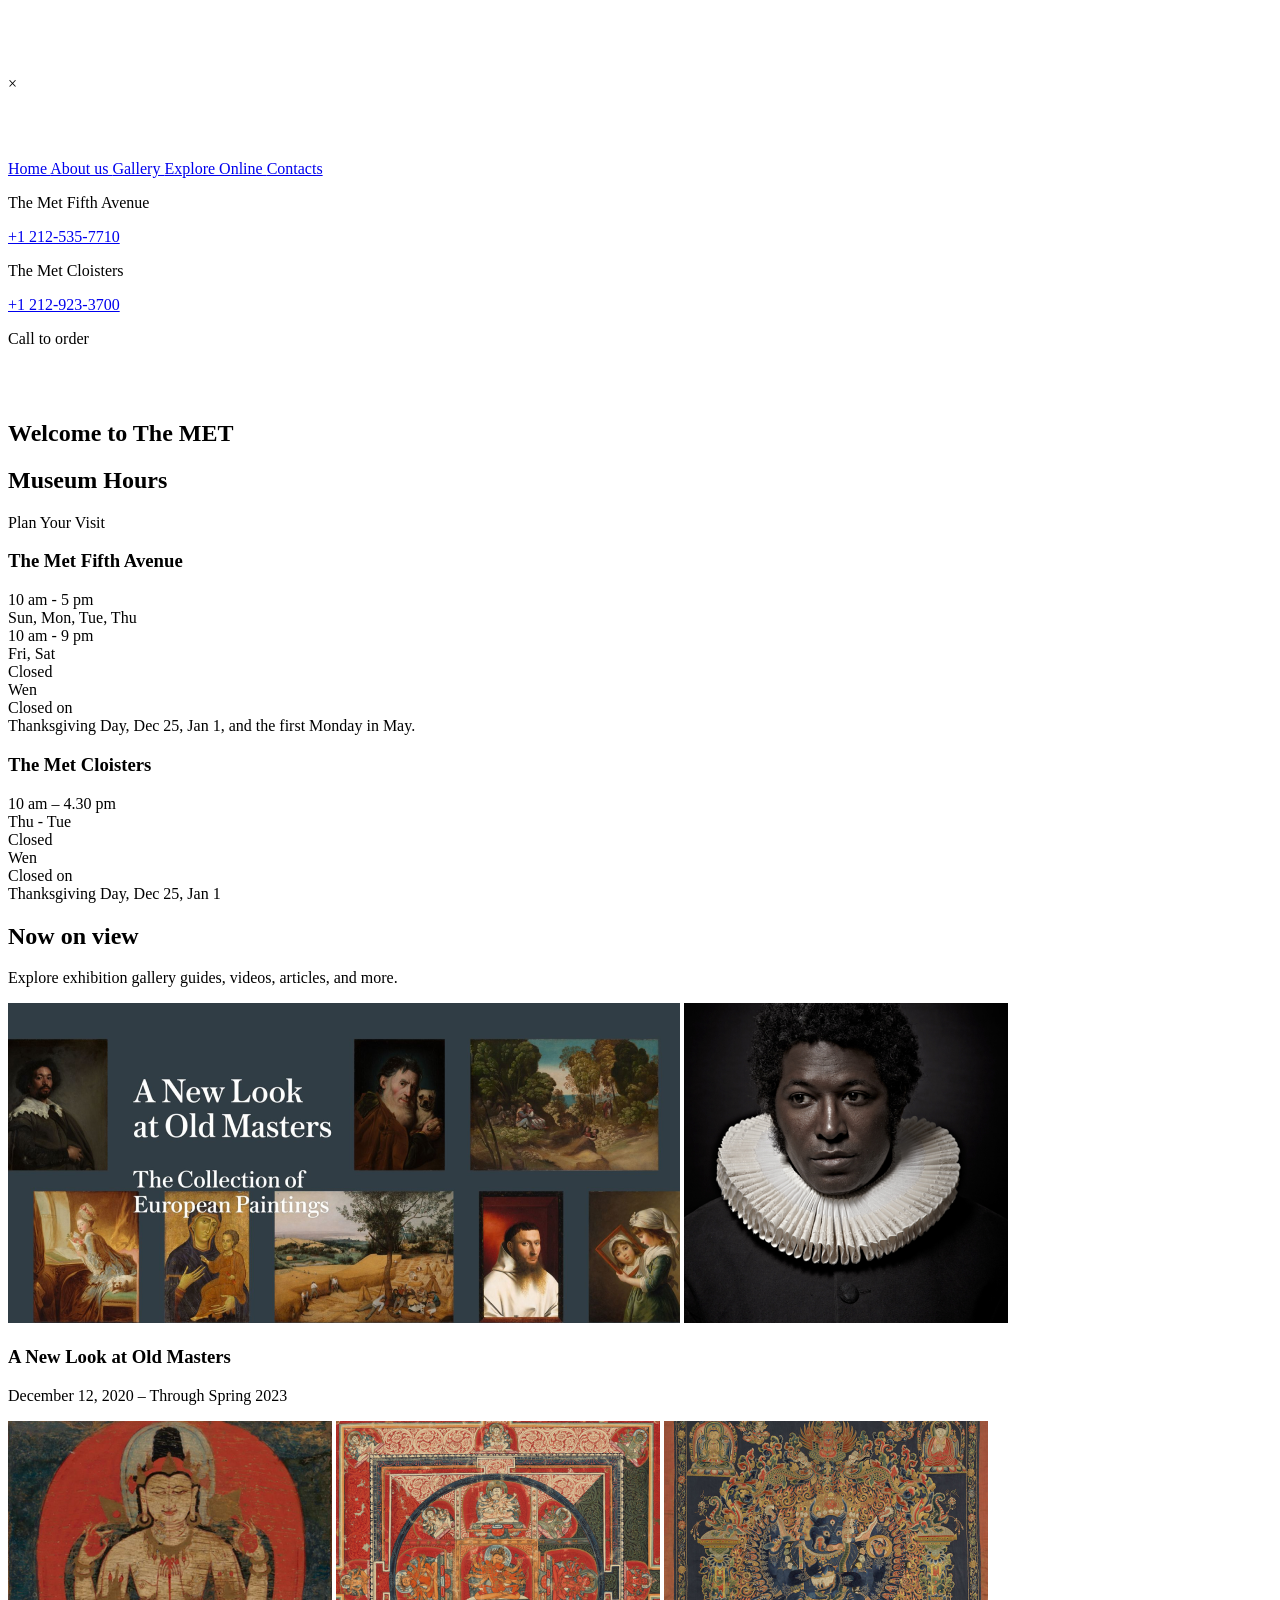
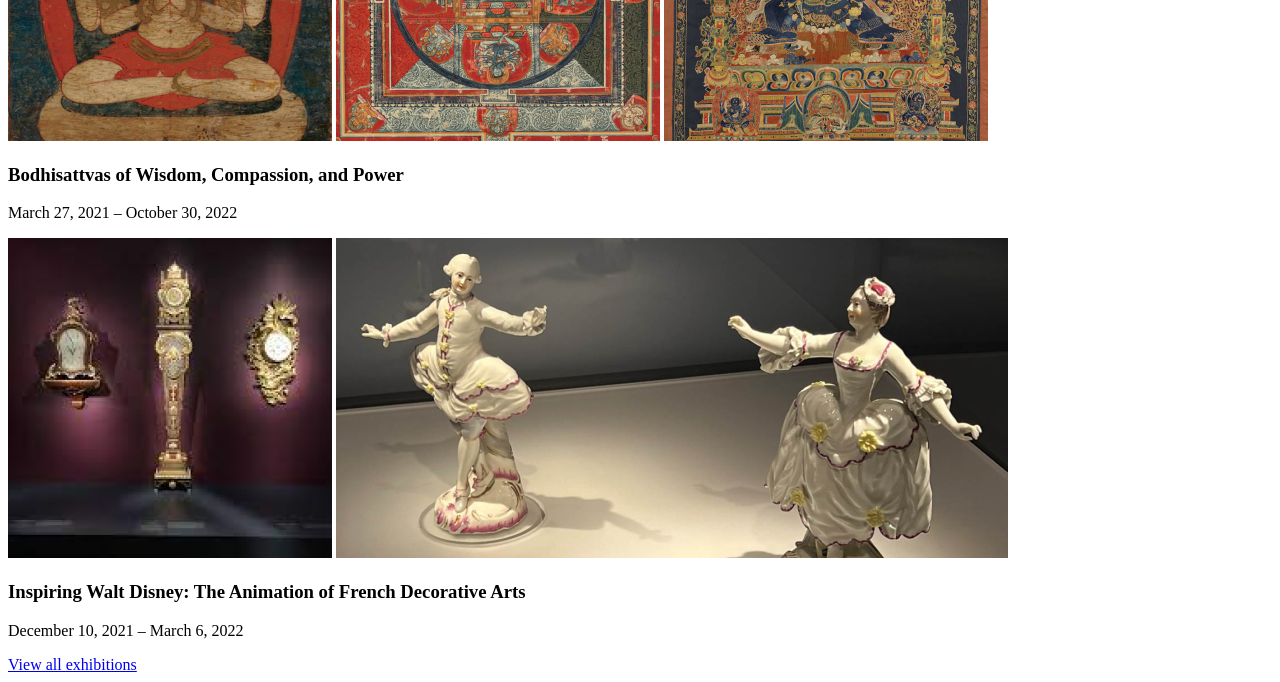
==== src/index.html @ ac32d5b8 "add code error not key" ====
<!doctype html>
<html lang="en">
  <head>
    <meta charset="UTF-8" />
    <meta
      name="viewport"
      content="width=device-width, initial-scale=1.0"
    />
    <title>THE-MET</title>
    <link
      rel="stylesheet"
      href="./styles/main.scss"
    />
    <link
      rel="preconnect"
      href="https://fonts.googleapis.com"
    />
    <link
      rel="preconnect"
      href="https://fonts.gstatic.com"
    />
    <link
      href="https://fonts.googleapis.com/css2?family=Cinzel:wght@400..900&family=Roboto:ital,wght@0,100..900;1,100..900&display=swap"
      rel="stylesheet"
    />
    <link
      rel="icon"
      href="./images/Logo.png"
    />
    <script
      src="scripts/main.js"
      defer
    ></script>
  </head>

  <body class="page">
    <section class="hero">
      <header class="hero__header">
        <div class="hero__container">
          <div class="hero__container_logo">
            <a
              href="index.html"
              class="hero__logo_link"
            >
              <img
                src="./images/Logo.png"
                alt="The MET Logo"
                class="hero__logo"
              />
            </a>
          </div>

          <div
            id="myNav"
            class="hero__overlay"
          >
            <!-- Button to close the overlay navigation -->
            <a
              class="hero__overlay_closebtn"
              onclick="closeNav()"
            >
              &times;
            </a>

            <div class="hero__overlay_logo">
              <a
                href="index.html"
                class="hero__logo_link"
              >
                <img
                  src="./images/Logo.png"
                  alt="The MET Logo"
                  class="hero__logo hero__logo_overlay"
                />
              </a>
            </div>

            <!-- Overlay content -->
            <div class="hero__overlay_content">
              <a
                href="#"
                class="hero__link"
              >
                Home
              </a>
              <a
                href="#"
                class="hero__link"
              >
                About us
              </a>
              <a
                href="#"
                class="hero__link"
              >
                Gallery
              </a>
              <a
                href="#"
                class="hero__link"
              >
                Explore Online
              </a>
              <a
                href="#"
                class="hero__link"
              >
                Contacts
              </a>
            </div>

            <div class="hero__overlay_contacts">
              <p class="hero__overlay_contacts_text">The Met Fifth Avenue</p>
              <a
                href="tel:+12125357710"
                class="hero__link hero__link_contacts hero__link_phone"
              >
                +1 212-535-7710
              </a>
              <p class="hero__overlay_contacts_text">The Met Cloisters</p>
              <a
                href="tel:+12129233700"
                class="hero__link hero__link_contacts hero__link_email"
              >
                +1 212-923-3700
              </a>
              <p class="hero__overlay_contacts_callOrder">Call to order</p>
            </div>
          </div>

          <div class="hero__nav">
            <span
              onmouseover="hoverBtn()"
              class="hero__nav_link call_btn"
            >
              <img
                class="hero__btn hero__btn_call"
                src="./images/Icon-Phone-call.png"
                alt="Menu Icon"
              />
            </span>

            <!-- Use any element to open/show the overlay navigation menu -->
            <span
              onclick="openNav()"
              class="hero__nav_link"
            >
              <img
                class="hero__btn hero__btn_overlay"
                src="./images/Icon-Burger-menu.png"
                alt="Menu Icon"
              />
            </span>
          </div>
        </div>
      </header>

      <div class="hero__text">
        <h1 class="hero__title">Welcome to The MET</h1>
      </div>
    </section>

    <section class="opening">
      <div class="opening__container">
        <div class="opening__text_main">
          <h2 class="opening__title">Museum Hours</h2>
          <span class="opening__title_span">Plan Your Visit</span>
        </div>

        <div class="opening__text_container-avenue">
          <h3 class="opening__text-avenue">The Met Fifth Avenue</h3>

          <div class="opening__time first">10 am - 5 pm</div>
          <div class="opening__time_text second">Sun, Mon, Tue, Thu</div>
          <div class="opening__time third">10 am - 9 pm</div>
          <div class="opening__time_text fourth">Fri, Sat</div>
          <div class="opening__time fifth">Closed</div>
          <div class="opening__time_text sixth">Wen</div>
          <div class="opening__time seventh">Closed on</div>
          <div class="opening__time_text eighth">
            Thanksgiving Day, Dec 25, Jan 1, and the first Monday in May.
          </div>
        </div>

        <div class="opening__text_container-cloisters">
          <h3 class="opening__text firstc">The Met Cloisters</h3>

          <div class="opening__time secondc">10 am – 4.30 pm</div>
          <div class="opening__time_text thirdc">Thu - Tue</div>
          <div class="opening__time fourthc">Closed</div>
          <div class="opening__time_text fifthc">Wen</div>
          <div class="opening__time sixthc">Closed on</div>
          <div class="opening__time_text seventhc">
            Thanksgiving Day, Dec 25, Jan 1
          </div>
        </div>
      </div>
    </section>

    <section class="gallery">
      <div class="gallery__container">
        <h2 class="gallery__title">Now on view</h2>
        <p class="gallery__subtitle">
          Explore exhibition gallery guides, videos, articles, and more.
        </p>

        <div class="gallery__grid">
          <div class="gallery__item gallery__item1">
            <img
              src="./images/1_photo.png"
              alt="Gallery Image 1"
              class="gallery__img"
            />

            <img
              src="./images/1_photo_right.png"
              alt="Gallery Image 1.2"
              class="gallery__img"
            />

            <div class="gallery__img_text">
              <h3 class="gallery__img_title">A New Look at Old Masters</h3>
              <p class="gallery__img_description">
                December 12, 2020 – Through Spring 2023
              </p>
            </div>
          </div>

          <div class="gallery__item gallery__item2">
            <img
              src="./images/2_photo_left.png"
              alt="Gallery Image 2"
              class="gallery__img"
            />

            <img
              src="./images/2_photo_center.png"
              alt="Gallery Image 2.1"
              class="gallery__img"
            />

            <img
              src="./images/2_photo_right.png"
              alt="Gallery Image 2.2"
              class="gallery__img"
            />

            <div class="gallery__img_text">
              <h3 class="gallery__img_title">
                Bodhisattvas of Wisdom, Compassion, and Power
              </h3>
              <p class="gallery__img_description">
                March 27, 2021 – October 30, 2022
              </p>
            </div>
          </div>

          <div class="gallery__item gallery__item3">
            <img
              src="./images/3_photo_left.png"
              alt="Gallery Image 3"
              class="gallery__img"
            />

            <img
              src="./images/3_photo.png"
              alt="Gallery Image 3"
              class="gallery__img"
            />

            <div class="gallery__img_text">
              <h3 class="gallery__img_title">
                Inspiring Walt Disney: The Animation of French Decorative Arts
              </h3>
              <p class="gallery__img_description">
                December 10, 2021 – March 6, 2022
              </p>
            </div>
          </div>

          <div class="gallery__btn_container">
            <a
              href="#"
              class="gallery__btn"
            >
              View all exhibitions
            </a>
          </div>
        </div>
      </div>
    </section>
  </body>
</html>
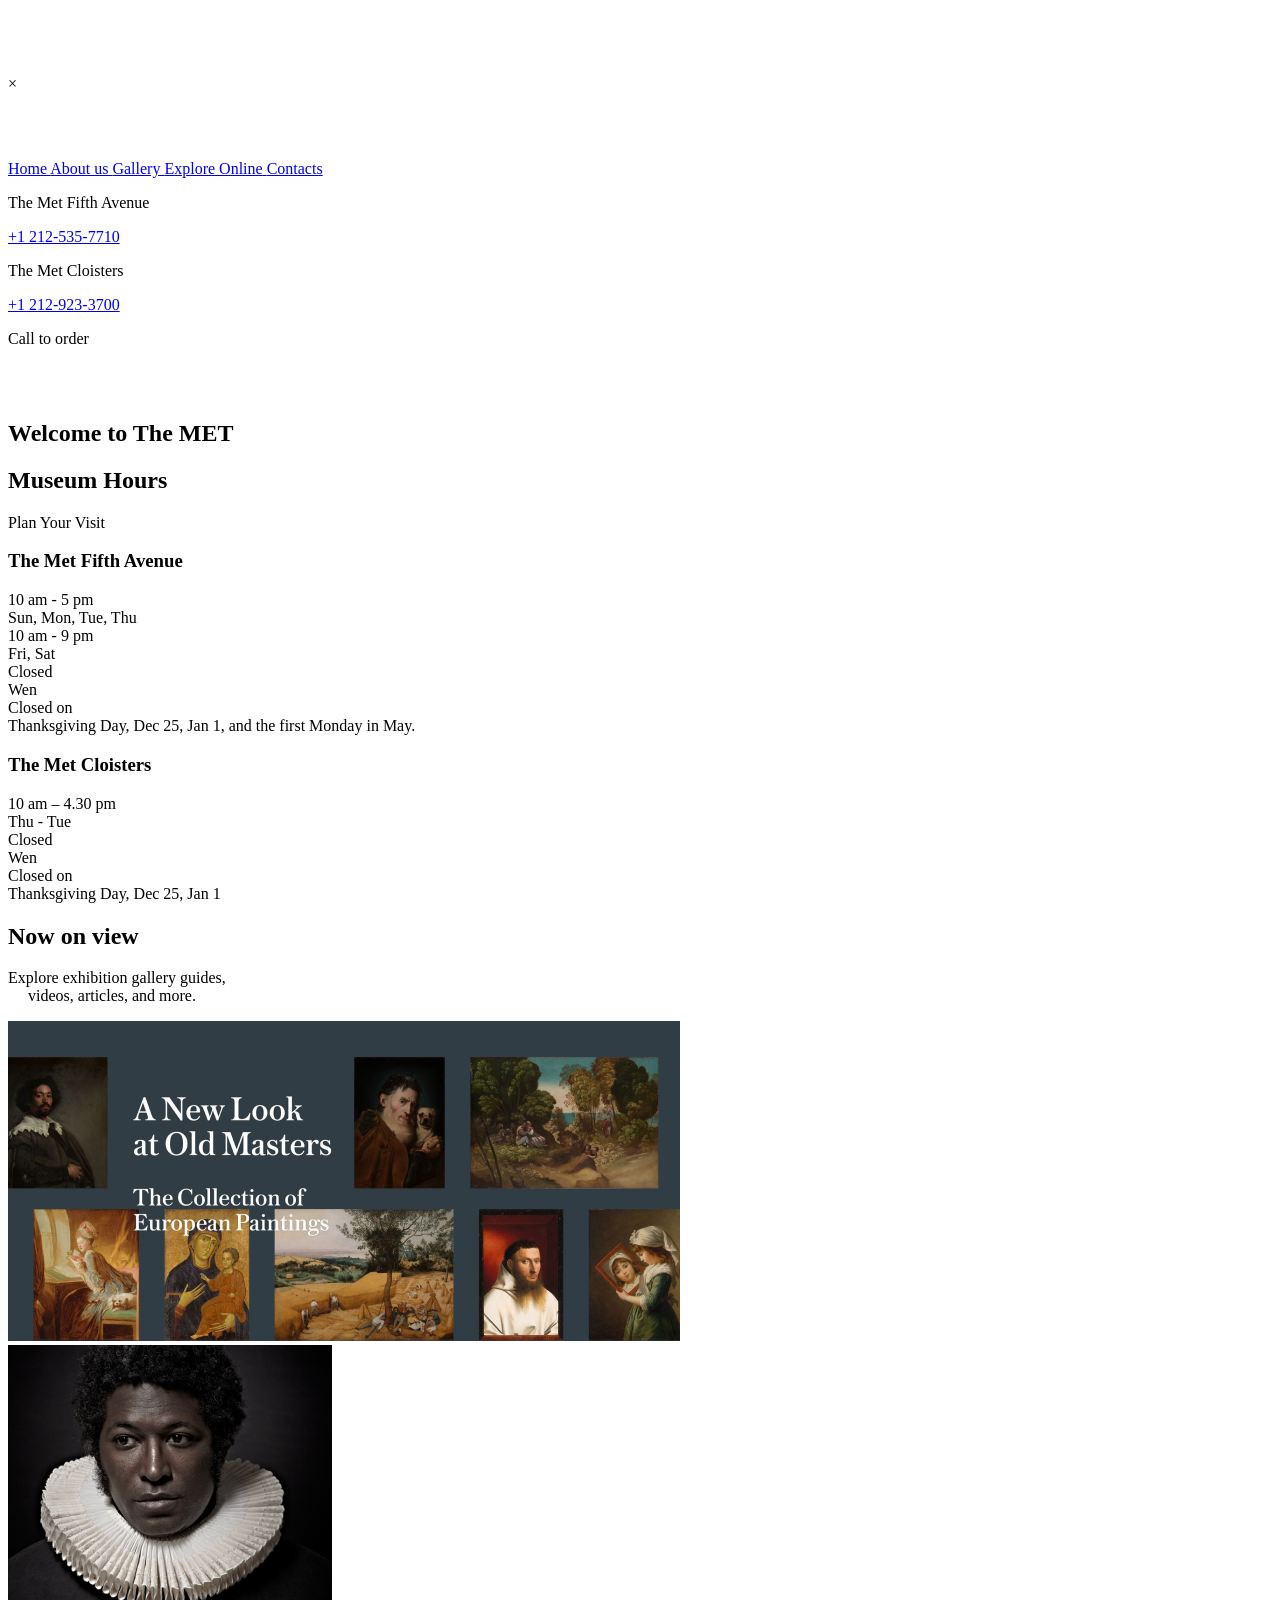
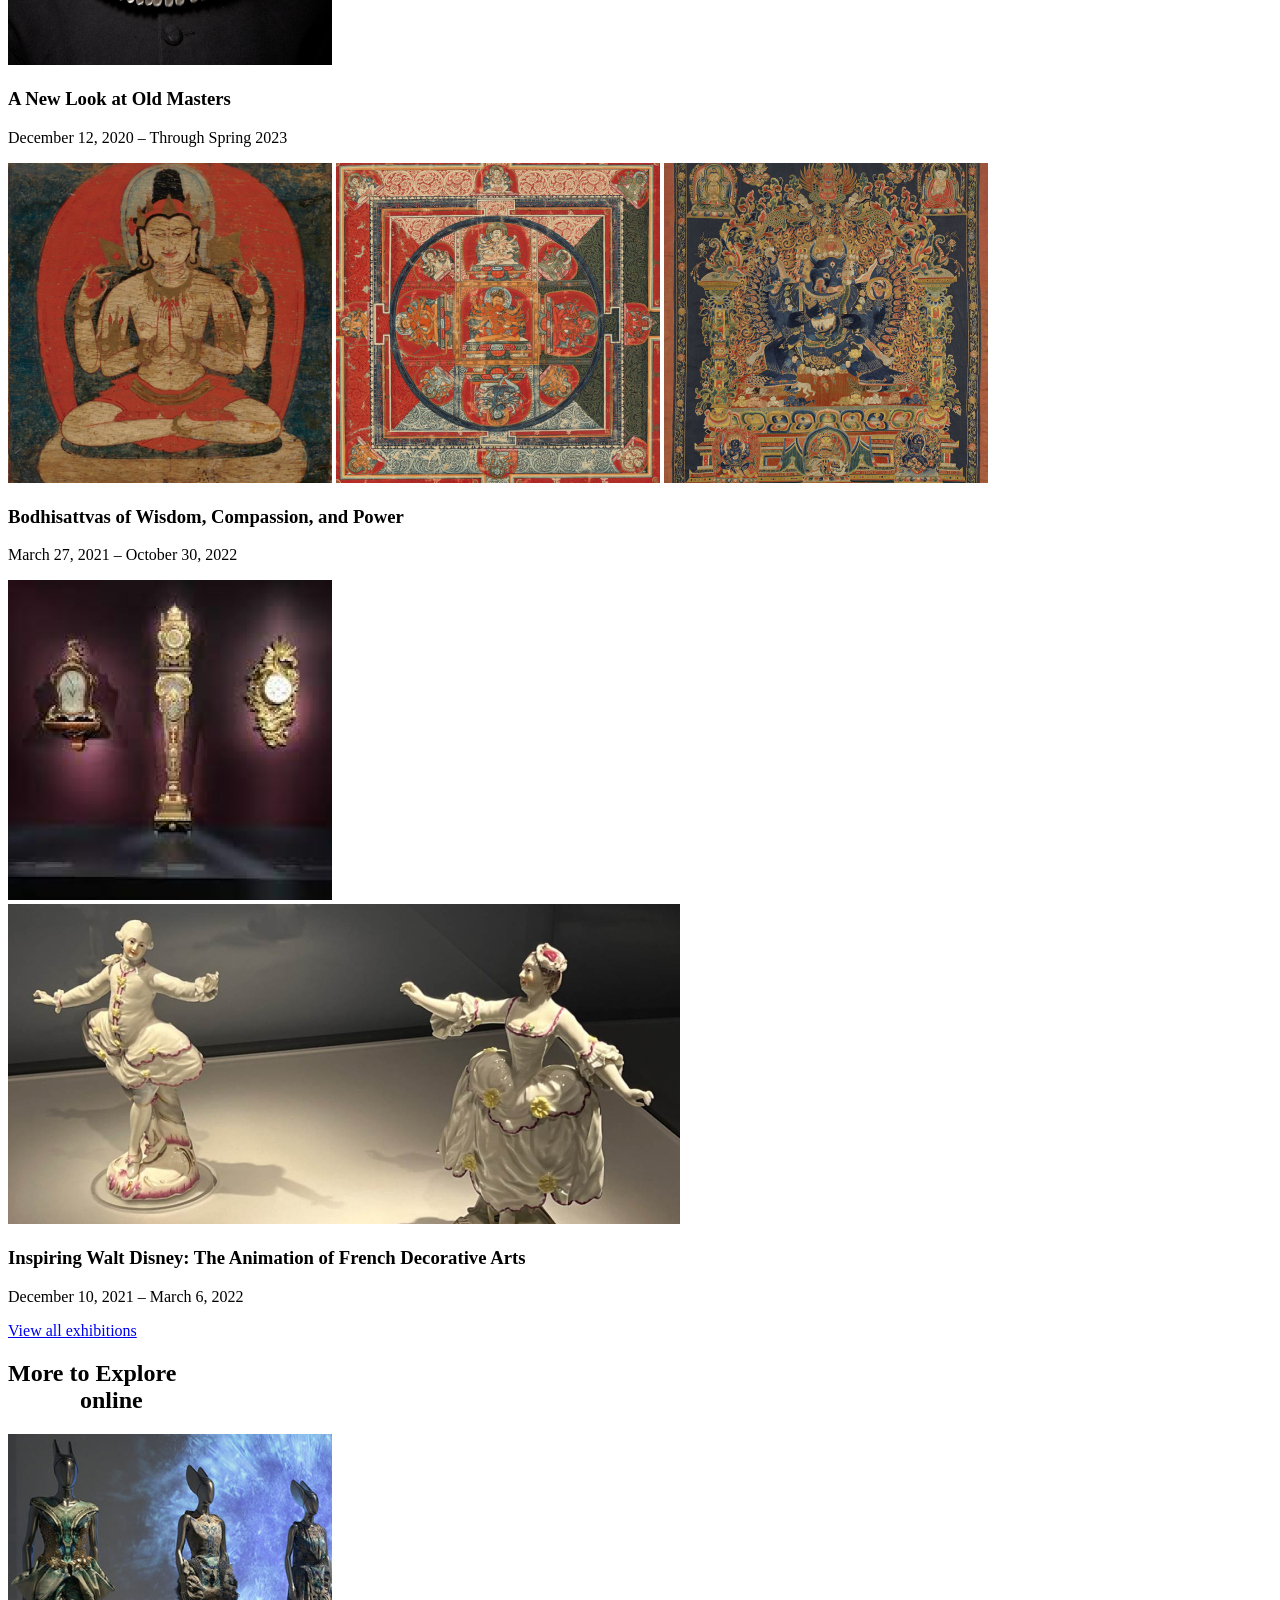
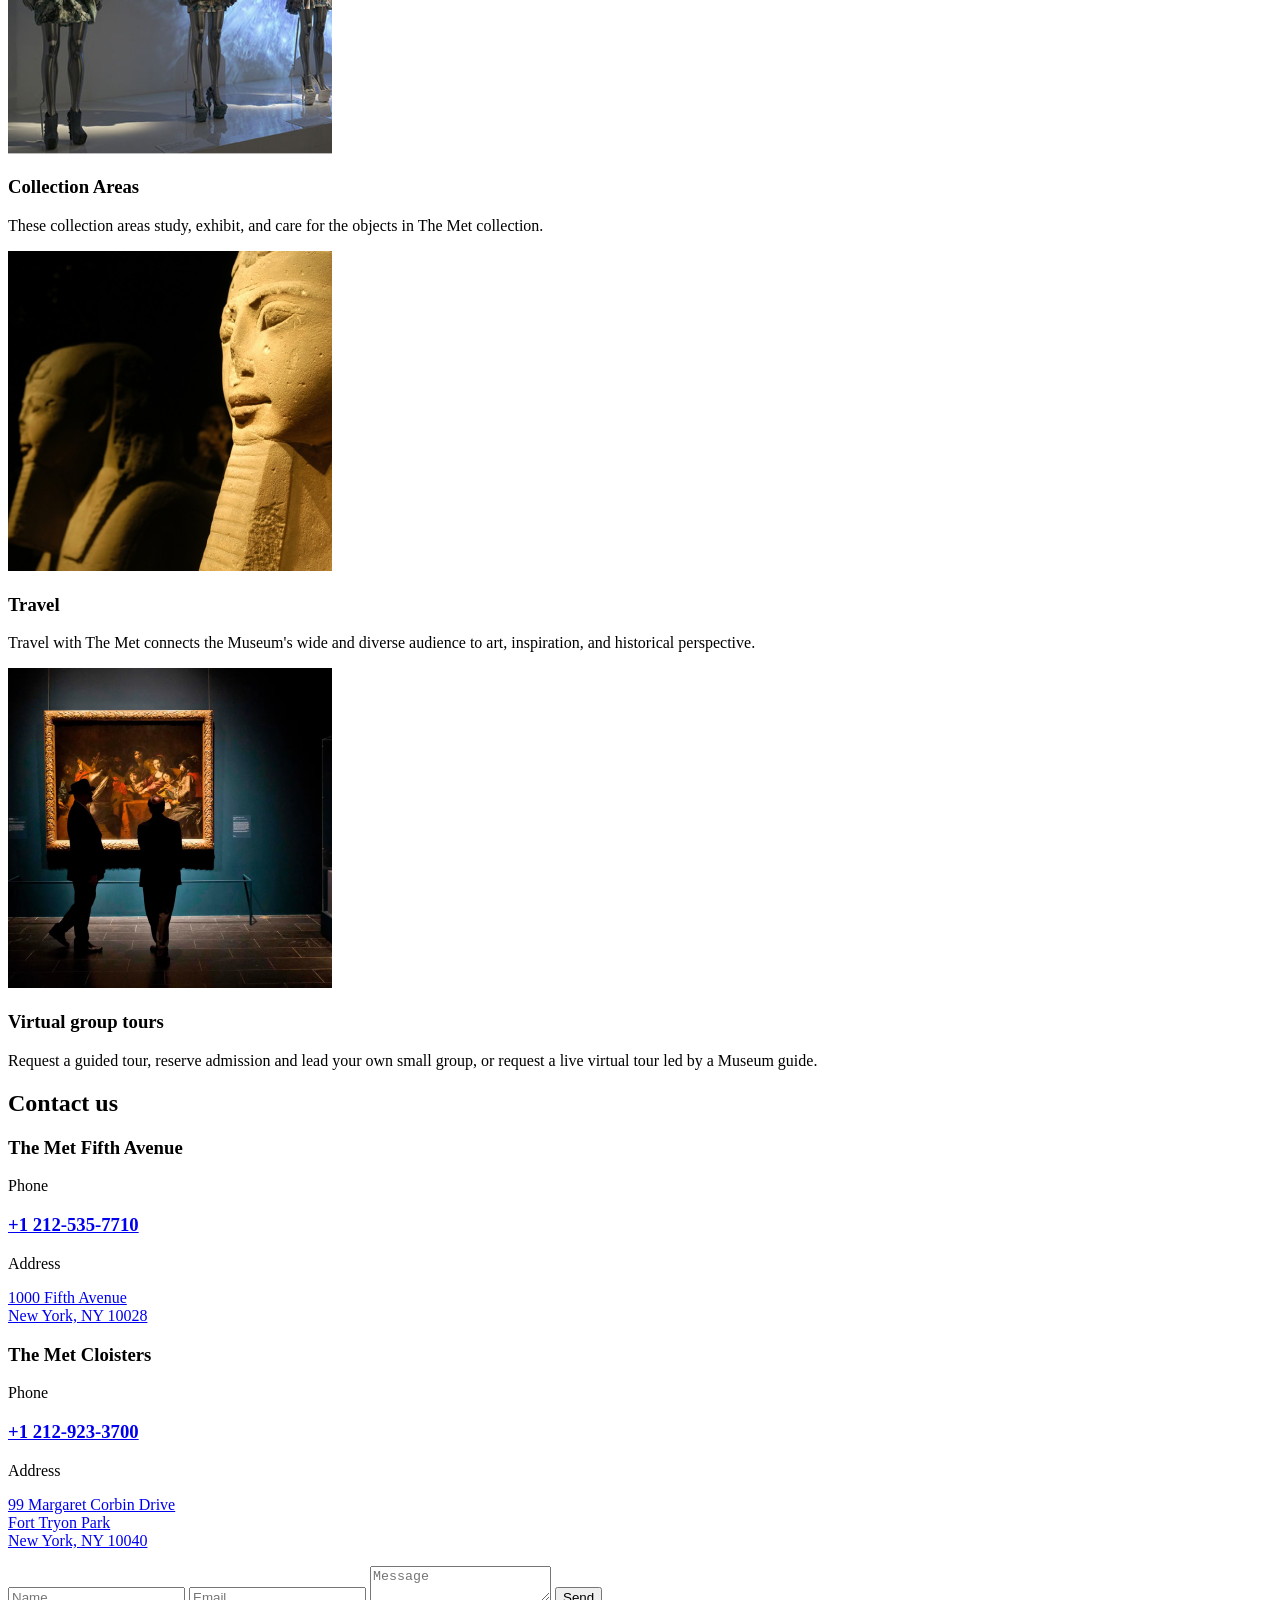
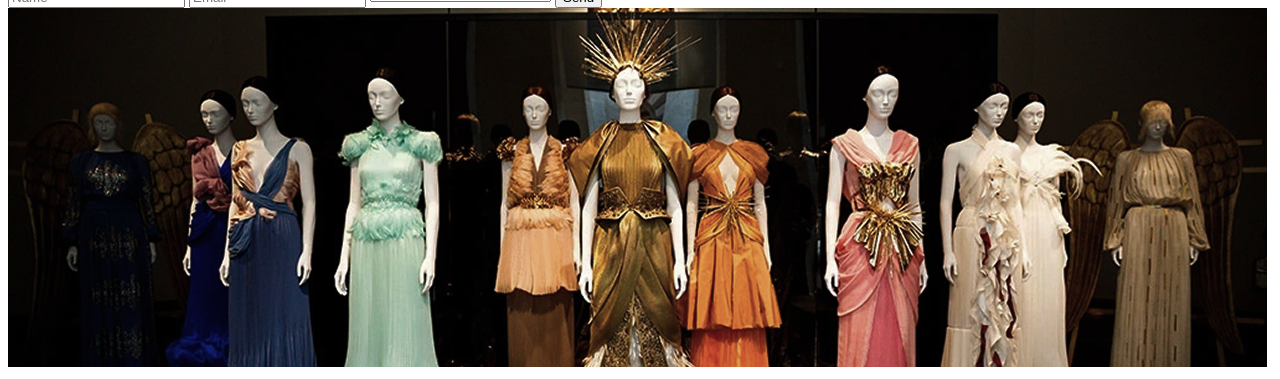
==== commit 5ccccef7: "add task solution" ====
--- a/src/index.html
+++ b/src/index.html
@@ -167,7 +167,7 @@
           <span class="opening__title_span">Plan Your Visit</span>
         </div>
 
-        <div class="opening__text_container-avenue">
+        <div class="opening__text_container opening__text_container-avenue">
           <h3 class="opening__text-avenue">The Met Fifth Avenue</h3>
 
           <div class="opening__time first">10 am - 5 pm</div>
@@ -182,7 +182,7 @@
           </div>
         </div>
 
-        <div class="opening__text_container-cloisters">
+        <div class="opening__text_container opening__text_container-cloisters">
           <h3 class="opening__text firstc">The Met Cloisters</h3>
 
           <div class="opening__time secondc">10 am – 4.30 pm</div>
@@ -201,22 +201,28 @@
       <div class="gallery__container">
         <h2 class="gallery__title">Now on view</h2>
         <p class="gallery__subtitle">
-          Explore exhibition gallery guides, videos, articles, and more.
+          Explore exhibition gallery guides,
+          <br />
+          &emsp; videos, articles, and more.
         </p>
 
         <div class="gallery__grid">
           <div class="gallery__item gallery__item1">
-            <img
-              src="./images/1_photo.png"
-              alt="Gallery Image 1"
-              class="gallery__img"
-            />
-
-            <img
-              src="./images/1_photo_right.png"
-              alt="Gallery Image 1.2"
-              class="gallery__img"
-            />
+            <div class="gallery__item1_left">
+              <img
+                src="./images/1_photo.png"
+                alt="Gallery Image 1"
+                class="gallery__img img_1-l"
+              />
+            </div>
+
+            <div class="gallery__item1_right">
+              <img
+                src="./images/1_photo_right.png"
+                alt="Gallery Image 1.2"
+                class="gallery__img img_1-r"
+              />
+            </div>
 
             <div class="gallery__img_text">
               <h3 class="gallery__img_title">A New Look at Old Masters</h3>
@@ -230,19 +236,20 @@
             <img
               src="./images/2_photo_left.png"
               alt="Gallery Image 2"
-              class="gallery__img"
+              class="gallery__img img_1x"
             />
 
             <img
               src="./images/2_photo_center.png"
               alt="Gallery Image 2.1"
-              class="gallery__img"
+              class="gallery__img img_1x"
             />
 
             <img
               src="./images/2_photo_right.png"
               alt="Gallery Image 2.2"
-              class="gallery__img"
+              class="gallery__img img_1x"
+              id="inv-img"
             />
 
             <div class="gallery__img_text">
@@ -256,17 +263,22 @@
           </div>
 
           <div class="gallery__item gallery__item3">
-            <img
-              src="./images/3_photo_left.png"
-              alt="Gallery Image 3"
-              class="gallery__img"
-            />
-
-            <img
-              src="./images/3_photo.png"
-              alt="Gallery Image 3"
-              class="gallery__img"
-            />
+            <div class="gallery__item3_left">
+              <img
+                src="./images/3_photo_left.png"
+                alt="Gallery Image 3"
+                class="gallery__img img_1x img_3-l"
+                id="mini-img"
+              />
+            </div>
+
+            <div class="gallery__item3_right">
+              <img
+                src="./images/3_photo.png"
+                alt="Gallery Image 3"
+                class="gallery__img img_2x img_3-r"
+              />
+            </div>
 
             <div class="gallery__img_text">
               <h3 class="gallery__img_title">
@@ -289,5 +301,168 @@
         </div>
       </div>
     </section>
+
+    <section class="cards">
+      <h2 class="cards__title_main">
+        More to Explore
+        <br />
+        &emsp;&emsp;&emsp;online
+      </h2>
+      <div class="cards__container">
+        <div class="cards__item cards__item1">
+          <img
+            src="./images/1_person.png"
+            alt="Card Image 1"
+            class="cards__img"
+          />
+          <h3 class="cards__title">Collection Areas</h3>
+          <p class="cards__text">
+            These collection areas study, exhibit, and care for the objects in
+            The Met collection.
+          </p>
+        </div>
+
+        <div class="cards__item cards__item2">
+          <img
+            src="./images/2_person.png"
+            alt="Card Image 2"
+            class="cards__img"
+          />
+          <h3 class="cards__title">Travel</h3>
+          <p class="cards__text">
+            Travel with The Met connects the Museum's wide and diverse audience
+            to art, inspiration, and historical perspective.
+          </p>
+        </div>
+
+        <div class="cards__item cards__item3">
+          <img
+            src="./images/3_person.png"
+            alt="Card Image 3"
+            class="cards__img"
+          />
+          <h3 class="cards__title">Virtual group tours</h3>
+          <p class="cards__text">
+            Request a guided tour, reserve admission and lead your own small
+            group, or request a live virtual tour led by a Museum guide.
+          </p>
+        </div>
+      </div>
+    </section>
+
+    <section class="contacts">
+      <div class="contacts__container">
+        <div class="contacts__text_main">
+          <h2 class="contacts__title">Contact us</h2>
+        </div>
+
+        <div class="contacts__address_container">
+          <div class="contacts__address_item contacts__address_item-1">
+            <h3 class="contacts__address_title">The Met Fifth Avenue</h3>
+            <span class="contacts__title_span">Phone</span>
+            <a
+              href="tel:+12125357710"
+              class="contacts__address_link"
+            >
+              <h3 class="contacts__address_phone">+1 212-535-7710</h3>
+            </a>
+            <span class="contacts__title_span">Address</span>
+            <a
+              href="https://www.google.com/maps/place/1000+5th+Ave,+New+York,+NY+10028,+Spojen%C3%A9+%C5%A1t%C3%A1ty+americk%C3%A9/@40.7794366,-73.9658189,17z/"
+              target="_blank"
+            >
+              <p class="contacts__address_text">
+                1000 Fifth Avenue
+                <br />
+                New York, NY 10028
+              </p>
+            </a>
+          </div>
+
+          <div class="contacts__address_item contacts__address_item-2">
+            <h3 class="contacts__address_title">The Met Cloisters</h3>
+            <span class="contacts__title_span">Phone</span>
+            <a
+              href="tel:+12129233700"
+              class="contacts__address_link"
+            >
+              <h3 class="contacts__address_phone">+1 212-923-3700</h3>
+            </a>
+            <span class="contacts__title_span">Address</span>
+            <a
+              href="https://www.google.com/maps/place/The+Met+Cloisters/@40.8648628,-73.9343023,17z/data=!3m1!4b1!4m6!3m5!1s0x89c2f40170f2a62b:0x9191e7fa95df29ad!8m2!3d40.8648628!4d-73.9317274!16zL20vMDFyczdi"
+              target="_blank"
+            >
+              <p class="contacts__address_text">
+                99 Margaret Corbin Drive
+                <br />
+                Fort Tryon Park
+                <br />
+                New York, NY 10040
+              </p>
+            </a>
+          </div>
+
+          <div class="contacts__form_container">
+            <form
+              action="#"
+              class="contacts__form"
+              onsubmit="this.reset(); return false"
+            >
+              <input
+                type="text"
+                class="contacts__input"
+                placeholder="Name"
+                required
+              />
+              <input
+                type="email"
+                class="contacts__input"
+                placeholder="Email"
+                required
+              />
+              <textarea
+                class="contacts__textarea"
+                placeholder="Message"
+                required
+              ></textarea>
+              <button
+                type="submit"
+                class="contacts__btn"
+              >
+                Send
+              </button>
+            </form>
+          </div>
+        </div>
+      </div>
+    </section>
+
+    <footer class="footer">
+      <div class="footer__container">
+        <a
+          href="index.html"
+          class="footer__logo_link"
+        >
+          <img
+            src="./images/footer.png"
+            alt="The MET Logo"
+            class="footer__logo"
+          />
+        </a>
+      </div>
+    </footer>
+
+    <script>
+      const img = document.getElementById('overlayBtn');
+
+      img.addEventListener('mouseenter', () => {
+        img.src = img.dataset.hover;
+      });
+
+      img.addEventListener('mouseleave', () => {
+        img.src = './images/Icon-Burger-menu.png';
+      });
+    </script>
   </body>
 </html>
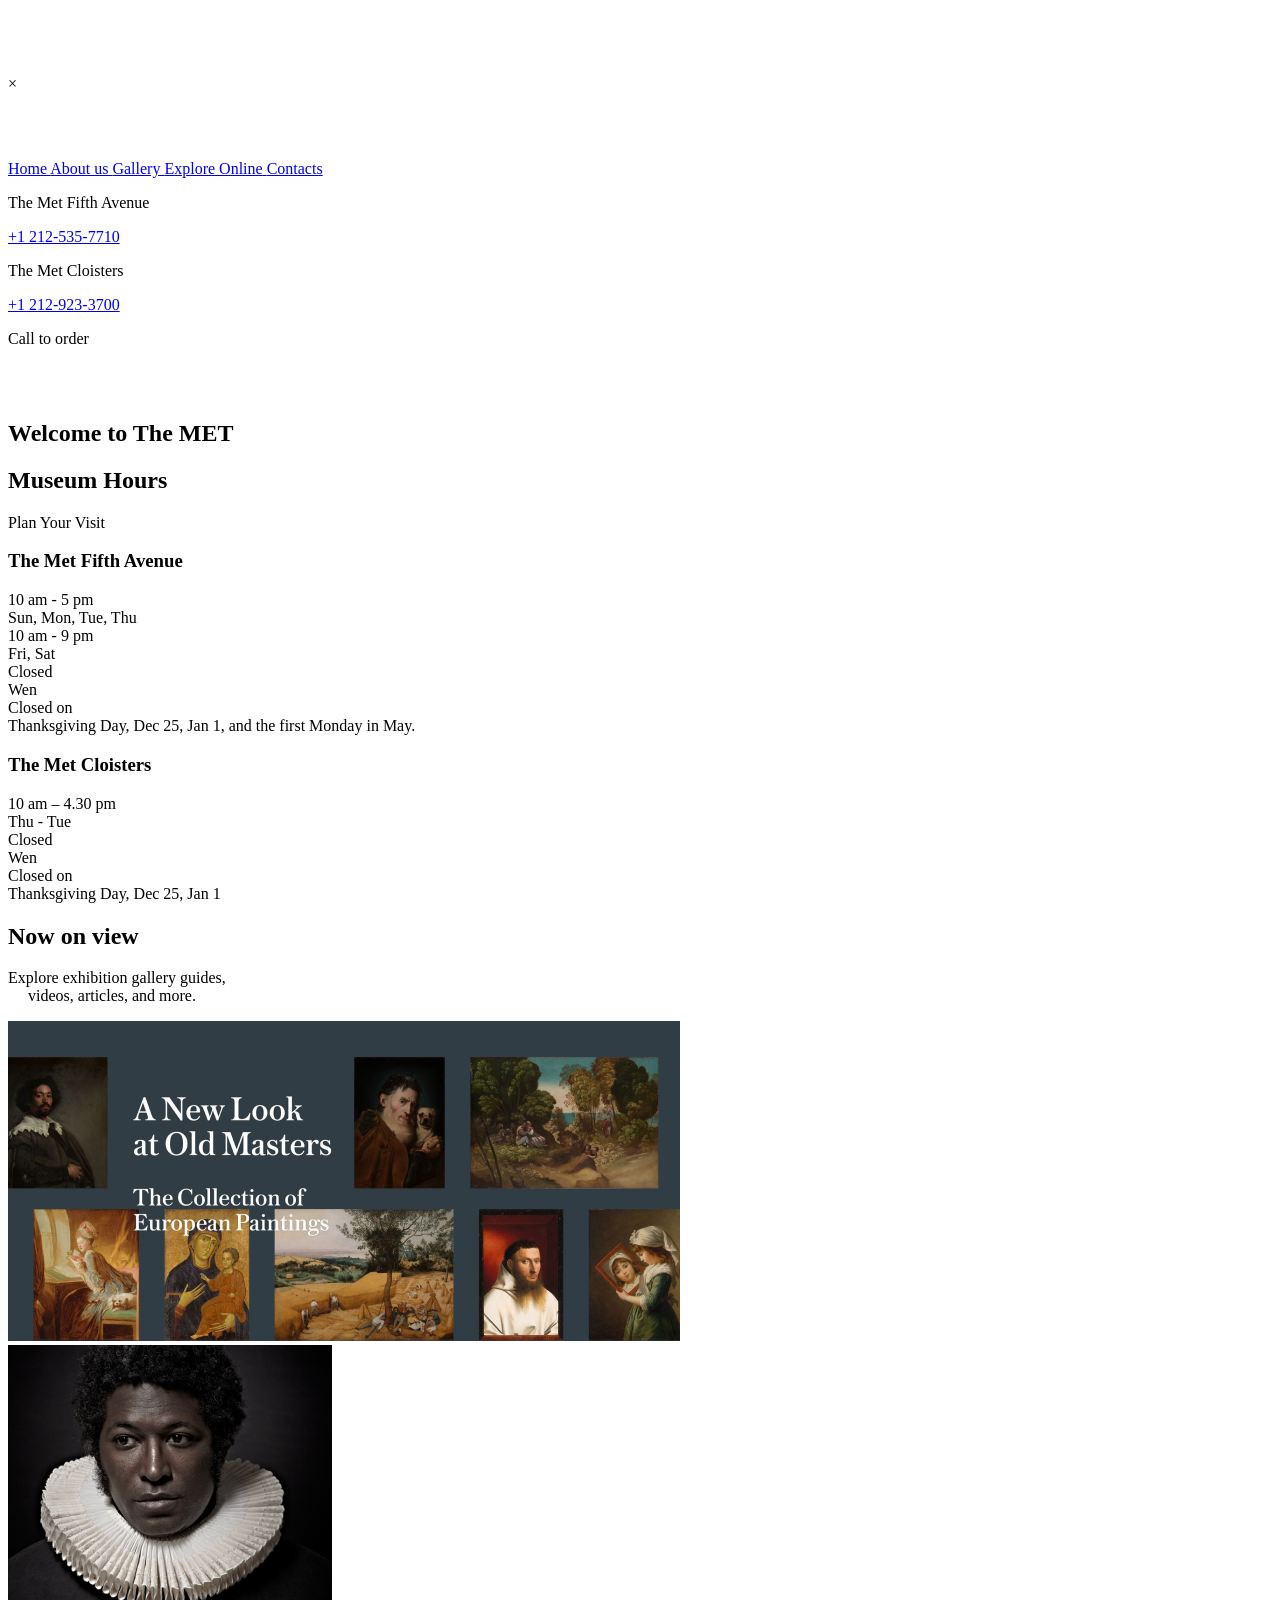
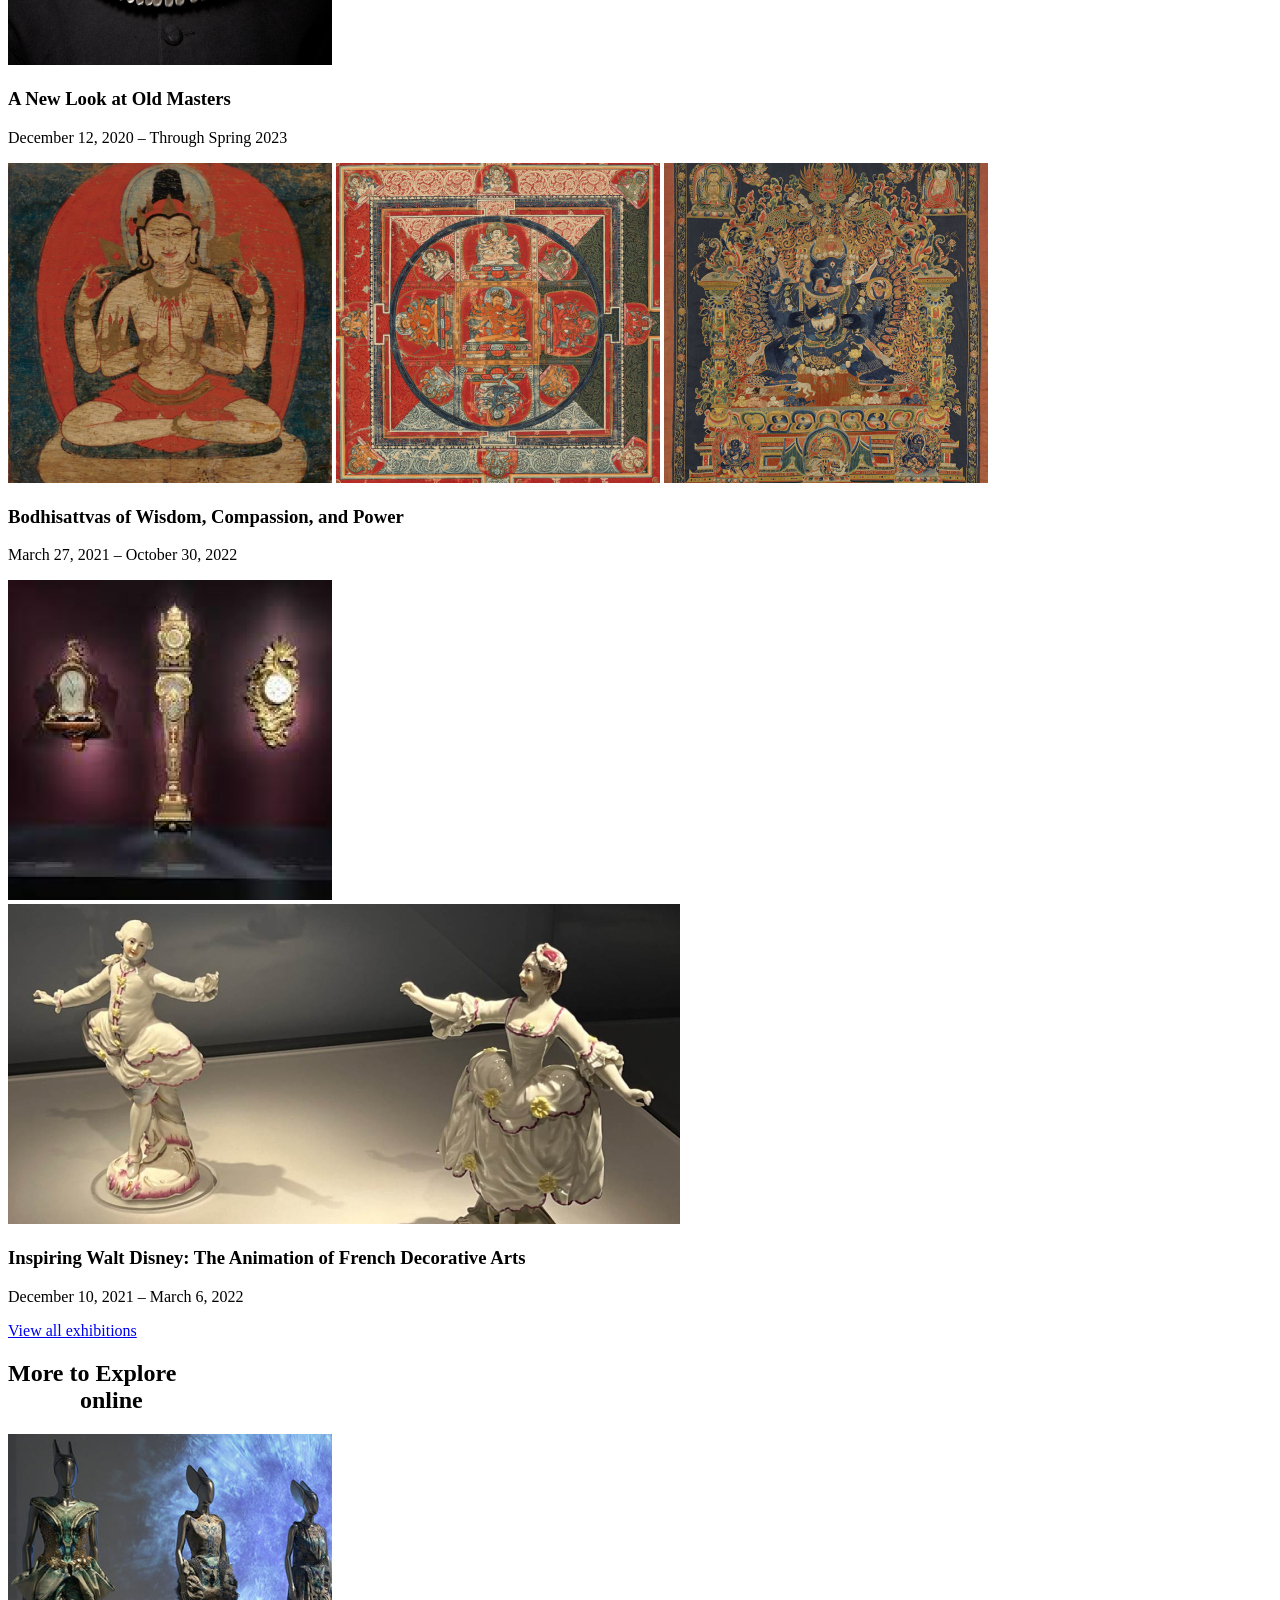
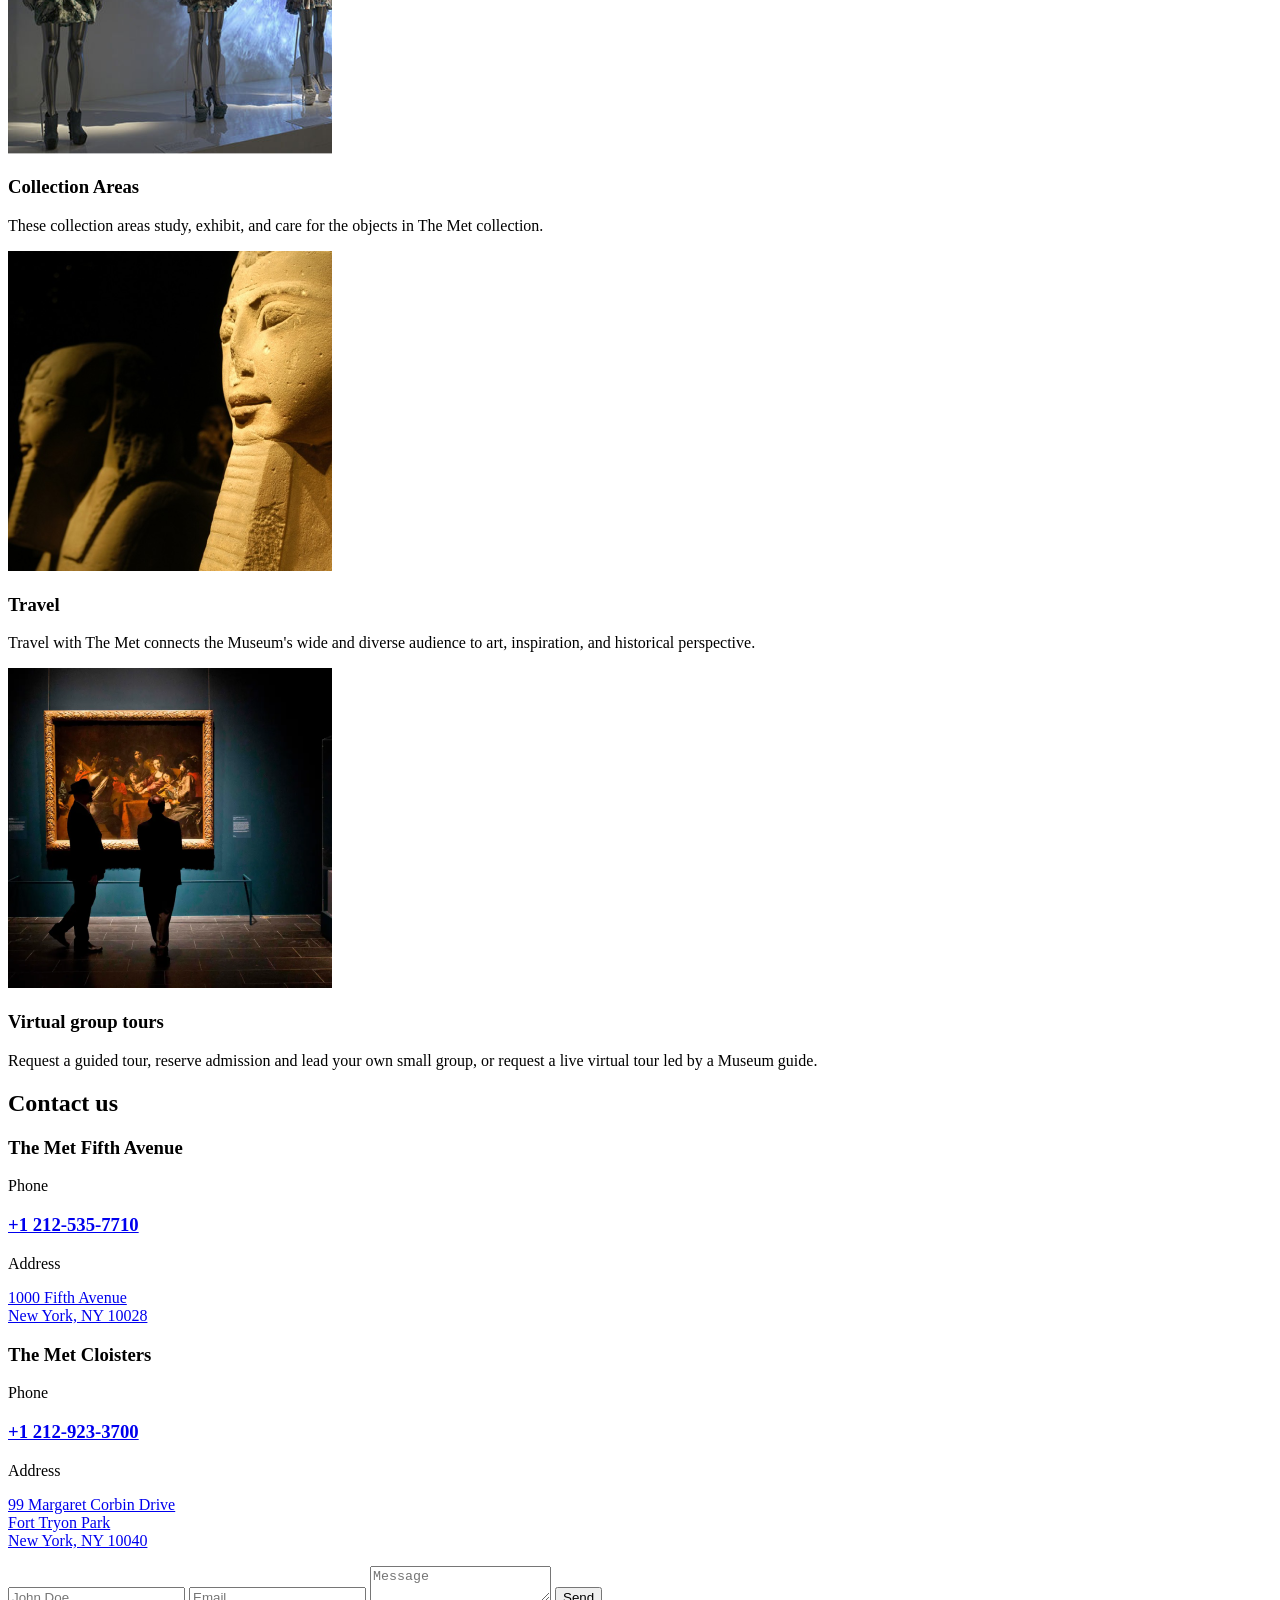
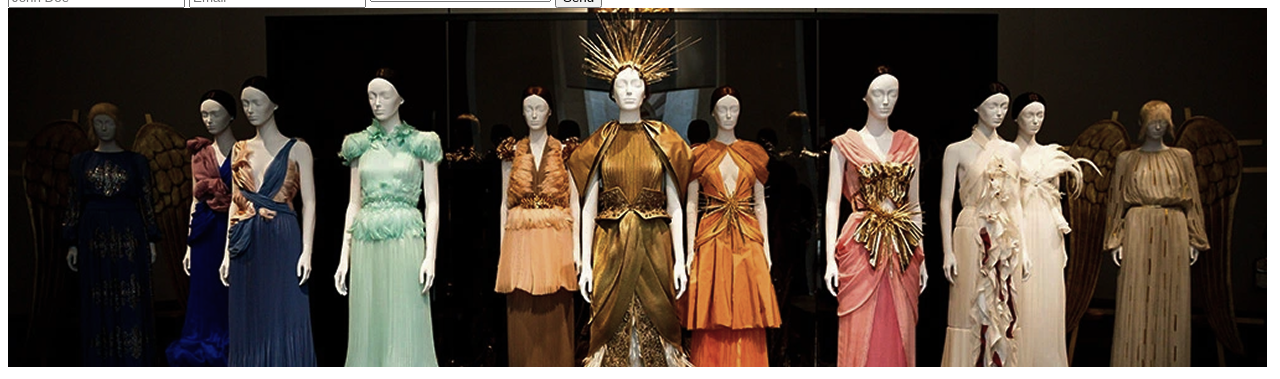
==== commit dba2dc38: "add task solution" ====
--- a/src/index.html
+++ b/src/index.html
@@ -34,7 +34,10 @@
   </head>
 
   <body class="page">
-    <section class="hero">
+    <section
+      class="hero"
+      id="hero"
+    >
       <header class="hero__header">
         <div class="hero__container">
           <div class="hero__container_logo">
@@ -54,55 +57,55 @@
             id="myNav"
             class="hero__overlay"
           >
-            <!-- Button to close the overlay navigation -->
-            <a
-              class="hero__overlay_closebtn"
-              onclick="closeNav()"
-            >
-              &times;
-            </a>
-
-            <div class="hero__overlay_logo">
-              <a
-                href="index.html"
-                class="hero__logo_link"
-              >
-                <img
-                  src="./images/Logo.png"
-                  alt="The MET Logo"
-                  class="hero__logo hero__logo_overlay"
-                />
-              </a>
-            </div>
-
-            <!-- Overlay content -->
+            <div class="hero__overlay_content_container">
+              <a
+                class="hero__overlay_closebtn"
+                onclick="closeNav()"
+              >
+                &times;
+              </a>
+
+              <div class="hero__overlay_logo">
+                <a
+                  href="index.html"
+                  class="hero__logo_link"
+                >
+                  <img
+                    src="./images/Logo.png"
+                    alt="The MET Logo"
+                    class="hero__logo hero__logo_overlay"
+                  />
+                </a>
+              </div>
+            </div>
+
             <div class="hero__overlay_content">
               <a
-                href="#"
+                href="#hero"
                 class="hero__link"
               >
                 Home
               </a>
               <a
-                href="#"
+                href="#opening"
                 class="hero__link"
               >
                 About us
               </a>
               <a
-                href="#"
+                href="#gallery"
                 class="hero__link"
               >
                 Gallery
               </a>
               <a
-                href="#"
+                href="#cards"
                 class="hero__link"
               >
                 Explore Online
               </a>
               <a
-                href="#"
+                href="#contacts"
                 class="hero__link"
               >
                 Contacts
@@ -140,16 +143,17 @@
               />
             </span>
 
-            <!-- Use any element to open/show the overlay navigation menu -->
             <span
               onclick="openNav()"
               class="hero__nav_link"
             >
-              <img
-                class="hero__btn hero__btn_overlay"
-                src="./images/Icon-Burger-menu.png"
-                alt="Menu Icon"
-              />
+              <a href="#myNav">
+                <img
+                  class="hero__btn hero__btn_overlay"
+                  src="./images/Icon-Burger-menu.png"
+                  alt="Menu Icon"
+                />
+              </a>
             </span>
           </div>
         </div>
@@ -160,7 +164,10 @@
       </div>
     </section>
 
-    <section class="opening">
+    <section
+      class="opening"
+      id="opening"
+    >
       <div class="opening__container">
         <div class="opening__text_main">
           <h2 class="opening__title">Museum Hours</h2>
@@ -197,7 +204,10 @@
       </div>
     </section>
 
-    <section class="gallery">
+    <section
+      class="gallery"
+      id="gallery"
+    >
       <div class="gallery__container">
         <h2 class="gallery__title">Now on view</h2>
         <p class="gallery__subtitle">
@@ -209,11 +219,13 @@
         <div class="gallery__grid">
           <div class="gallery__item gallery__item1">
             <div class="gallery__item1_left">
-              <img
-                src="./images/1_photo.png"
-                alt="Gallery Image 1"
-                class="gallery__img img_1-l"
-              />
+              <a href="#">
+                <img
+                  src="./images/1_photo.png"
+                  alt="Gallery Image 1"
+                  class="gallery__img img_1-l"
+                />
+              </a>
             </div>
 
             <div class="gallery__item1_right">
@@ -302,7 +314,10 @@
       </div>
     </section>
 
-    <section class="cards">
+    <section
+      class="cards"
+      id="cards"
+    >
       <h2 class="cards__title_main">
         More to Explore
         <br />
@@ -310,11 +325,13 @@
       </h2>
       <div class="cards__container">
         <div class="cards__item cards__item1">
-          <img
-            src="./images/1_person.png"
-            alt="Card Image 1"
-            class="cards__img"
-          />
+          <a href="#">
+            <img
+              src="./images/1_person.png"
+              alt="Card Image 1"
+              class="cards__img"
+            />
+          </a>
           <h3 class="cards__title">Collection Areas</h3>
           <p class="cards__text">
             These collection areas study, exhibit, and care for the objects in
@@ -350,7 +367,10 @@
       </div>
     </section>
 
-    <section class="contacts">
+    <section
+      class="contacts"
+      id="contacts"
+    >
       <div class="contacts__container">
         <div class="contacts__text_main">
           <h2 class="contacts__title">Contact us</h2>
@@ -412,7 +432,7 @@
               <input
                 type="text"
                 class="contacts__input"
-                placeholder="Name"
+                placeholder="John Doe"
                 required
               />
               <input
@@ -452,17 +472,5 @@
         </a>
       </div>
     </footer>
-
-    <script>
-      const img = document.getElementById('overlayBtn');
-
-      img.addEventListener('mouseenter', () => {
-        img.src = img.dataset.hover;
-      });
-
-      img.addEventListener('mouseleave', () => {
-        img.src = './images/Icon-Burger-menu.png';
-      });
-    </script>
   </body>
 </html>
